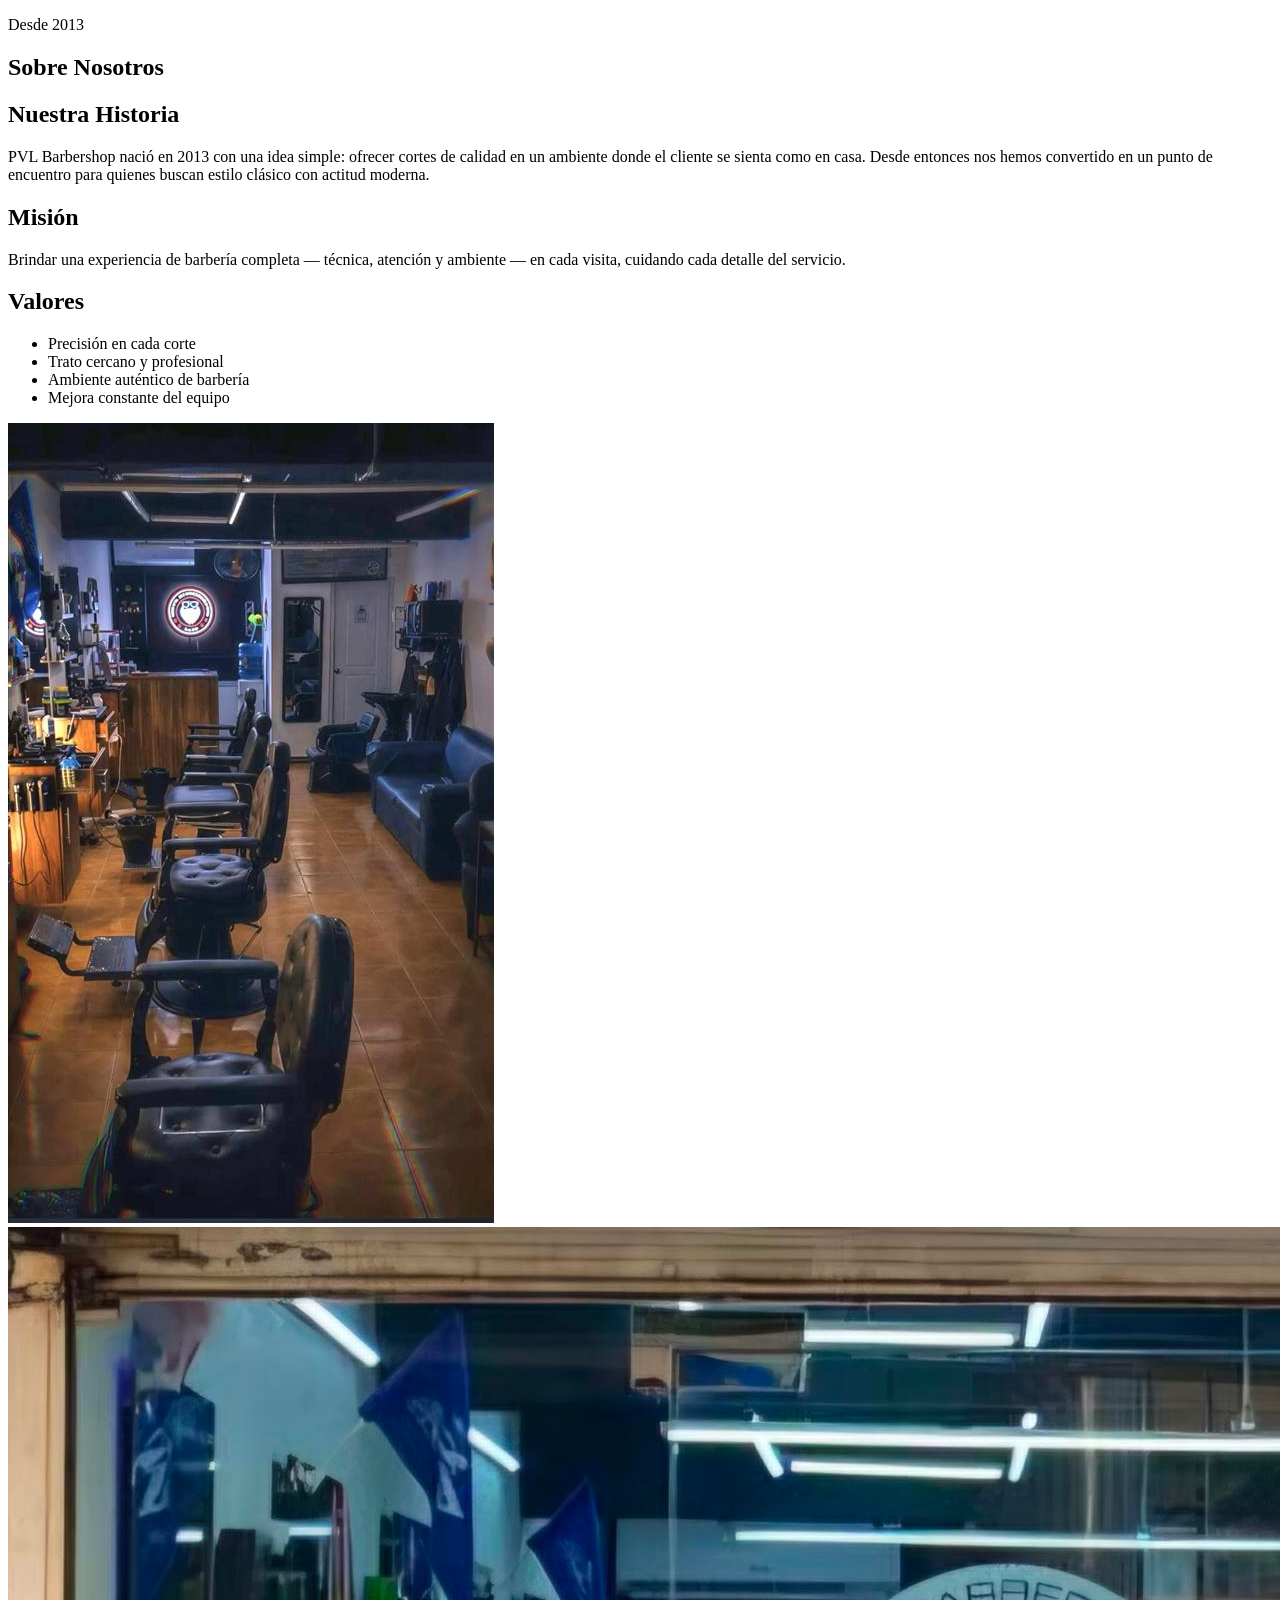
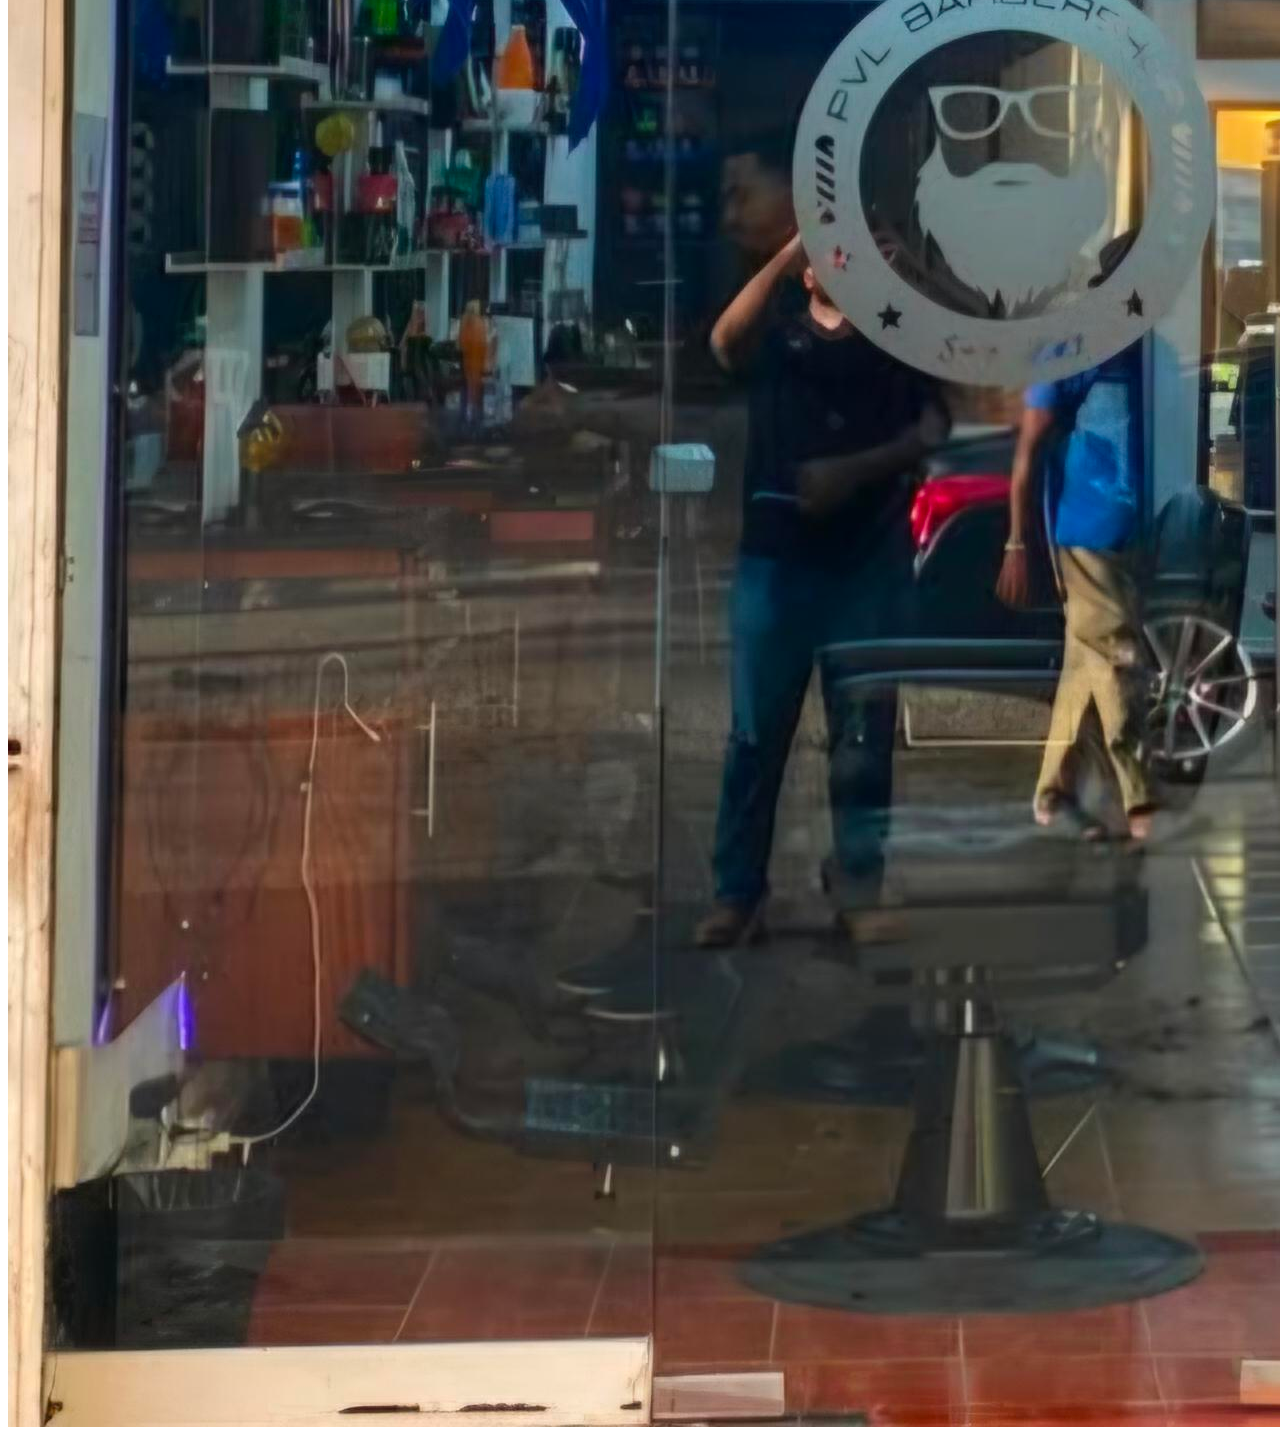
==== nosotros.html @ 2e09e43a "agrega pagina web plv barbeshop" ====
<!DOCTYPE html>
<html lang="es-DO">
<head>
<meta charset="UTF-8" />
<meta name="viewport" content="width=device-width, initial-scale=1.0" />
<title>Sobre Nosotros | PVL Barbershop — Barbería en Santo Domingo desde 2013</title>
<meta name="description" content="Conoce la historia de PVL Barbershop, barbería en Santo Domingo desde 2013. Estilo clásico, actitud moderna y atención cercana en cada corte." />
<link rel="canonical" href="https://www.pvlbarbershop.com/nosotros.html" />
<meta property="og:type" content="website" />
<meta property="og:title" content="Sobre Nosotros | PVL Barbershop" />
<meta property="og:description" content="La historia, misión y valores de PVL Barbershop, barbería en Santo Domingo desde 2013." />
<meta property="og:url" content="https://www.pvlbarbershop.com/nosotros.html" />
<meta property="og:locale" content="es_DO" />
<link rel="preconnect" href="https://fonts.googleapis.com">
<link href="https://fonts.googleapis.com/css2?family=Oswald:wght@400;600;700&family=Dancing+Script:wght@600&display=swap" rel="stylesheet">
<link rel="stylesheet" href="css/style.css" />
</head>
<body data-page="nosotros">

  <div id="site-header" class="site-header"></div>

  <section class="page-header">
    <div class="container">
      <p class="script-tag">Desde 2013</p>
      <h1 class="page-title">Sobre Nosotros</h1>
    </div>
  </section>

  <section class="section about-section">
    <div class="container about-grid">
      <div>
        <h2 class="section-title about-title">Nuestra Historia</h2>
        <p class="about-text">
          PVL Barbershop nació en 2013 con una idea simple: ofrecer cortes de calidad
          en un ambiente donde el cliente se sienta como en casa. Desde entonces nos
          hemos convertido en un punto de encuentro para quienes buscan estilo clásico
          con actitud moderna.
        </p>
        <h2 class="section-title about-title">Misión</h2>
        <p class="about-text">
          Brindar una experiencia de barbería completa — técnica, atención y ambiente —
          en cada visita, cuidando cada detalle del servicio.
        </p>
        <h2 class="section-title about-title">Valores</h2>
        <ul class="about-values">
          <li>Precisión en cada corte</li>
          <li>Trato cercano y profesional</li>
          <li>Ambiente auténtico de barbería</li>
          <li>Mejora constante del equipo</li>
        </ul>
      </div>
      <div class="about-gallery">
        <img src="assets/fondo.jpg" alt="Interior de PVL Barbershop" />
        <img src="assets/puerta.jpg" alt="Entrada de PVL Barbershop" />
      </div>
    </div>
  </section>

  <div id="site-footer" class="site-footer"></div>

  <script src="data/catalog.js"></script>
  <script src="js/layout.js"></script>
</body>
</html>
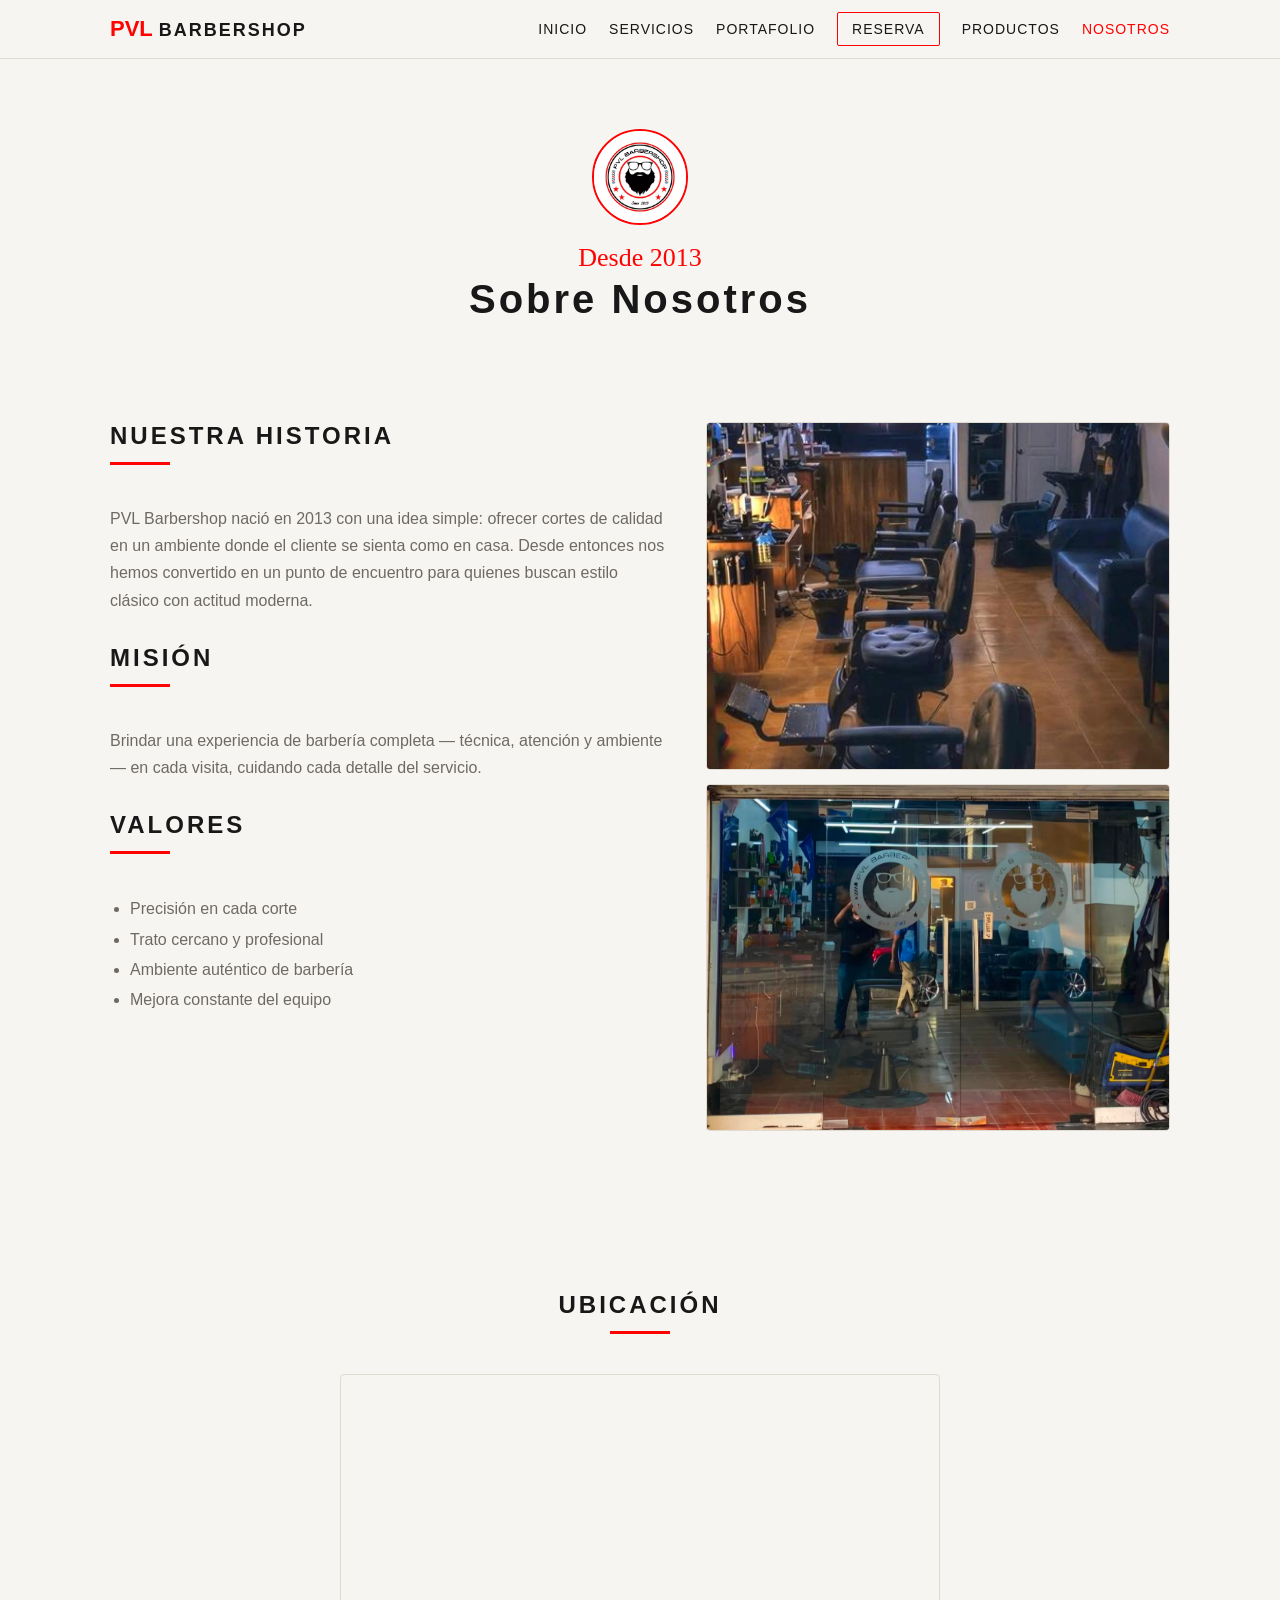
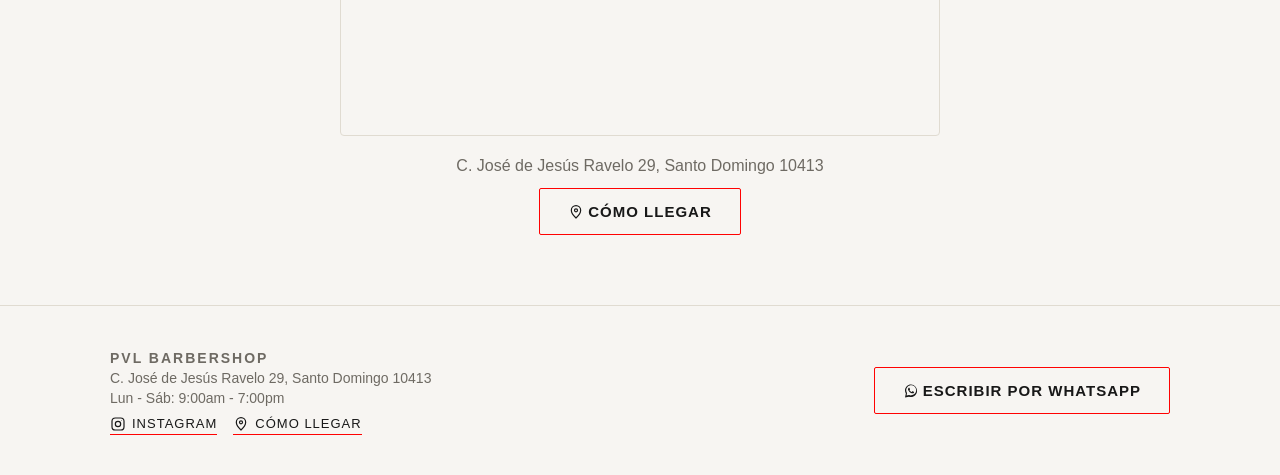
==== commit adeab3c7: "Actualizacion de la pagina web, colores y diseno" ====
--- a/nosotros.html
+++ b/nosotros.html
@@ -21,6 +21,7 @@
 
   <section class="page-header">
     <div class="container">
+      <img src="assets/logo2.JPEG" alt="PVL Barbershop" class="services-badge" />
       <p class="script-tag">Desde 2013</p>
       <h1 class="page-title">Sobre Nosotros</h1>
     </div>
@@ -56,9 +57,24 @@
     </div>
   </section>
 
+  <section class="section">
+    <div class="container">
+      <h2 class="section-title">Ubicación</h2>
+      <div class="map-wrap">
+        <iframe id="map-embed" width="600" height="450" style="border:0;" allowfullscreen="" loading="lazy" referrerpolicy="strict-origin-when-cross-origin"></iframe>
+      </div>
+      <p class="about-text map-address" id="map-address"></p>
+      <div class="map-cta">
+        <a class="btn btn-outline" id="map-directions" target="_blank" rel="noopener">Cómo Llegar</a>
+      </div>
+    </div>
+  </section>
+
   <div id="site-footer" class="site-footer"></div>
 
   <script src="data/catalog.js"></script>
+  <script src="js/icons.js"></script>
   <script src="js/layout.js"></script>
+  <script src="js/map.js"></script>
 </body>
 </html>
--- a/css/style.css
+++ b/css/style.css
@@ -0,0 +1,783 @@
+:root {
+  --bg: #f7f5f2;
+  --panel: #efece7;
+  --red: #ff0202;
+  --ink: #181818;
+  --gray: #6e6a63;
+  --border: #e0dbd1;
+  /* Texto sobre fondos oscuros (hero, fotos de producto, lightbox) */
+  --on-dark: #f5f5f5;
+  --on-dark-gray: #cfcac2;
+}
+
+* { box-sizing: border-box; }
+
+body {
+  margin: 0;
+  background: var(--bg);
+  color: var(--ink);
+  font-family: 'Oswald', Arial, sans-serif;
+  opacity: 0;
+  transition: opacity 0.35s ease;
+}
+body.page-loaded { opacity: 1; }
+body.page-leaving { opacity: 0; }
+body.modal-open { overflow: hidden; }
+
+.container {
+  max-width: 1100px;
+  margin: 0 auto;
+  padding: 0 20px;
+}
+
+/* ---------- Header ---------- */
+.site-header {
+  border-bottom: 1px solid var(--border);
+  position: sticky;
+  top: 0;
+  background: rgba(247, 245, 242, 0.94);
+  z-index: 50;
+}
+.header-inner {
+  display: flex;
+  align-items: center;
+  justify-content: space-between;
+  padding: 16px 20px;
+}
+.brand {
+  display: flex;
+  align-items: baseline;
+  text-decoration: none;
+  color: inherit;
+}
+.brand-name {
+  color: var(--red);
+  font-weight: 700;
+  font-size: 22px;
+  margin-right: 6px;
+}
+.brand-name-sub {
+  font-weight: 600;
+  font-size: 18px;
+  letter-spacing: 2px;
+}
+.main-nav a {
+  color: var(--ink);
+  text-decoration: none;
+  margin-left: 22px;
+  font-size: 14px;
+  letter-spacing: 1px;
+  text-transform: uppercase;
+}
+.main-nav a:hover { color: var(--red); }
+.main-nav a.active { color: var(--red); }
+.nav-cta {
+  border: 1px solid var(--red);
+  padding: 8px 14px;
+  border-radius: 2px;
+}
+
+.nav-toggle {
+  display: none;
+  flex-direction: column;
+  justify-content: space-between;
+  width: 26px;
+  height: 18px;
+  background: transparent;
+  border: none;
+  padding: 0;
+  cursor: pointer;
+}
+.nav-toggle span {
+  display: block;
+  height: 2px;
+  background: var(--ink);
+  border-radius: 1px;
+  transition: transform 0.25s ease, opacity 0.25s ease;
+}
+.nav-toggle-open span:nth-child(1) { transform: translateY(8px) rotate(45deg); }
+.nav-toggle-open span:nth-child(2) { opacity: 0; }
+.nav-toggle-open span:nth-child(3) { transform: translateY(-8px) rotate(-45deg); }
+
+/* ---------- Hero ---------- */
+.hero {
+  padding: 140px 0 110px;
+  text-align: center;
+}
+.script-tag {
+  font-family: 'Dancing Script', cursive;
+  color: var(--red);
+  font-size: 26px;
+  margin: 0;
+}
+.hero h1 {
+  font-size: 56px;
+  letter-spacing: 4px;
+  margin: 10px 0;
+}
+.hero-sub {
+  color: var(--gray);
+  max-width: 480px;
+  margin: 0 auto 30px;
+}
+.hero-full {
+  min-height: 100vh;
+  display: flex;
+  align-items: center;
+  padding: 0;
+}
+.hero-actions {
+  display: flex;
+  gap: 16px;
+  justify-content: center;
+  flex-wrap: wrap;
+}
+.hero-badge {
+  width: 140px;
+  height: 140px;
+  margin-bottom: 20px;
+}
+
+/* ---------- Encabezado de páginas internas ---------- */
+.page-header {
+  padding: 70px 0 30px;
+  text-align: center;
+}
+.page-title {
+  font-size: 40px;
+  letter-spacing: 3px;
+  margin: 4px 0 0;
+}
+.services-badge {
+  width: 96px;
+  height: 96px;
+  border-radius: 50%;
+  object-fit: cover;
+  margin-bottom: 14px;
+  border: 2px solid var(--red);
+}
+.page-header-solid {
+  background: var(--bg);
+  position: relative;
+  z-index: 1;
+}
+
+.btn {
+  display: inline-block;
+  padding: 14px 28px;
+  text-decoration: none;
+  font-weight: 600;
+  letter-spacing: 1px;
+  text-transform: uppercase;
+  border-radius: 2px;
+  cursor: pointer;
+  border: none;
+  font-family: 'Oswald', sans-serif;
+  font-size: 15px;
+}
+.btn-primary {
+  background: var(--red);
+  color: var(--on-dark);
+}
+.btn-primary:hover { background: #cc0202; }
+.btn-outline {
+  border: 1px solid var(--red);
+  color: var(--ink);
+  background: transparent;
+}
+.btn-outline:hover { background: var(--red); color: var(--on-dark); }
+
+/* ---------- Sections ---------- */
+.section { padding: 70px 0; }
+.section-alt { background: var(--panel); }
+.section-title {
+  text-align: center;
+  letter-spacing: 3px;
+  text-transform: uppercase;
+  margin-bottom: 40px;
+  position: relative;
+}
+.section-title::after {
+  content: "";
+  display: block;
+  width: 60px;
+  height: 3px;
+  background: var(--red);
+  margin: 12px auto 0;
+}
+
+.grid {
+  display: grid;
+  grid-template-columns: repeat(auto-fit, minmax(230px, 1fr));
+  gap: 22px;
+}
+
+.card {
+  background: #ffffff;
+  border: 1px solid var(--border);
+  border-radius: 4px;
+  padding: 22px;
+  display: flex;
+  flex-direction: column;
+  gap: 8px;
+  overflow: hidden;
+}
+.card-image {
+  margin: -22px -22px 6px;
+  aspect-ratio: 4 / 3;
+  background: var(--panel);
+}
+.card-image img {
+  width: 100%;
+  height: 100%;
+  object-fit: cover;
+  display: block;
+}
+.card-image-placeholder {
+  display: flex;
+  align-items: center;
+  justify-content: center;
+  color: var(--gray);
+  font-size: 12px;
+  letter-spacing: 1px;
+  text-transform: uppercase;
+  background: repeating-linear-gradient(135deg, var(--panel), var(--panel) 10px, #e6e1d8 10px, #e6e1d8 20px);
+}
+
+/* ---------- Deslizador de fotos (Productos) ---------- */
+.product-slider {
+  position: relative;
+  overflow: hidden;
+  touch-action: pan-y;
+}
+.product-slider-track {
+  display: flex;
+  width: 100%;
+  height: 100%;
+  transition: transform 0.35s ease;
+}
+.product-slider-track img {
+  width: 100%;
+  height: 100%;
+  object-fit: cover;
+  flex-shrink: 0;
+}
+.slider-arrow {
+  position: absolute;
+  top: 50%;
+  transform: translateY(-50%);
+  width: 28px;
+  height: 28px;
+  border-radius: 50%;
+  border: none;
+  background: rgba(255, 255, 255, 0.85);
+  color: var(--ink);
+  font-size: 18px;
+  line-height: 1;
+  cursor: pointer;
+  display: flex;
+  align-items: center;
+  justify-content: center;
+}
+.slider-arrow:hover { background: var(--red); color: var(--on-dark); }
+.slider-prev { left: 8px; }
+.slider-next { right: 8px; }
+.slider-dots {
+  position: absolute;
+  bottom: 8px;
+  left: 0;
+  right: 0;
+  display: flex;
+  justify-content: center;
+  gap: 5px;
+}
+.dot {
+  width: 6px;
+  height: 6px;
+  border-radius: 50%;
+  background: rgba(255, 255, 255, 0.7);
+  border: 1px solid rgba(0, 0, 0, 0.15);
+}
+.dot.active { background: var(--red); border-color: var(--red); }
+.card h3 { margin: 0; letter-spacing: 1px; }
+.card .price { color: var(--red); font-weight: 600; font-size: 20px; }
+.card .meta { color: var(--gray); font-size: 13px; }
+.card .desc { color: var(--gray); font-size: 14px; flex-grow: 1; }
+.card .btn { margin-top: 10px; text-align: center; }
+
+.barber-card { text-align: center; cursor: pointer; text-decoration: none; color: inherit; }
+.barber-card:hover { border-color: var(--red); }
+.barber-avatar {
+  width: 84px;
+  height: 84px;
+  border-radius: 50%;
+  background: var(--panel);
+  border: 2px solid var(--red);
+  margin: 0 auto 12px;
+  display: flex;
+  align-items: center;
+  justify-content: center;
+  overflow: hidden;
+  font-size: 28px;
+  font-weight: 600;
+  color: var(--red);
+}
+.barber-avatar img {
+  width: 100%;
+  height: 100%;
+  object-fit: cover;
+}
+
+.portfolio-grid {
+  display: grid;
+  grid-template-columns: repeat(auto-fit, minmax(220px, 1fr));
+  gap: 6px;
+}
+.portfolio-item {
+  aspect-ratio: 1 / 1;
+  overflow: hidden;
+  border-radius: 4px;
+  background: var(--panel);
+}
+.portfolio-item img {
+  width: 100%;
+  height: 100%;
+  object-fit: cover;
+  cursor: zoom-in;
+  transition: transform 0.3s ease;
+}
+.portfolio-item img:hover { transform: scale(1.05); }
+
+.section-cta { text-align: center; margin-top: 30px; }
+
+.schedule-table {
+  max-width: 480px;
+  margin: 0 auto;
+  border: 1px solid var(--border);
+  border-radius: 4px;
+  overflow: hidden;
+  background: #ffffff;
+}
+.schedule-row {
+  display: flex;
+  justify-content: space-between;
+  padding: 14px 20px;
+  border-bottom: 1px solid var(--border);
+  color: var(--gray);
+}
+.schedule-row:last-child { border-bottom: none; }
+.schedule-today {
+  color: var(--ink);
+  background: rgba(255, 2, 2, 0.08);
+  border-left: 3px solid var(--red);
+  font-weight: 600;
+}
+
+/* ---------- Booking form ---------- */
+.booking-form {
+  max-width: 480px;
+  margin: 0 auto;
+  display: flex;
+  flex-direction: column;
+  gap: 16px;
+}
+.booking-form label {
+  display: flex;
+  flex-direction: column;
+  gap: 6px;
+  font-size: 13px;
+  letter-spacing: 1px;
+  text-transform: uppercase;
+  color: var(--gray);
+}
+.booking-form input,
+.booking-form select {
+  background: #ffffff;
+  border: 1px solid var(--border);
+  color: var(--ink);
+  padding: 12px;
+  border-radius: 3px;
+  font-family: 'Oswald', sans-serif;
+  font-size: 15px;
+}
+.booking-form .btn { margin-top: 8px; }
+
+/* ---------- Footer ---------- */
+.site-footer {
+  border-top: 1px solid var(--border);
+  padding: 40px 0;
+}
+.footer-inner {
+  display: flex;
+  flex-wrap: wrap;
+  justify-content: space-between;
+  align-items: center;
+  gap: 20px;
+}
+.footer-inner p { color: var(--gray); margin: 4px 0; font-size: 14px; }
+.footer-social {
+  display: flex;
+  gap: 16px;
+  flex-wrap: wrap;
+  margin-top: 10px;
+}
+.footer-social a {
+  display: inline-flex;
+  align-items: center;
+  gap: 6px;
+  color: var(--ink);
+  text-decoration: none;
+  font-size: 13px;
+  letter-spacing: 1px;
+  text-transform: uppercase;
+  border-bottom: 1px solid var(--red);
+  padding-bottom: 2px;
+}
+.footer-social a:hover { color: var(--red); }
+.icon { width: 16px; height: 16px; flex-shrink: 0; }
+.btn .icon { width: 16px; height: 16px; margin-right: 4px; vertical-align: -3px; }
+
+/* ---------- Fondo con transición (Productos) ---------- */
+.bg-slideshow {
+  position: fixed;
+  inset: 0;
+  z-index: -1;
+}
+.bg-slideshow::after {
+  content: "";
+  position: absolute;
+  inset: 0;
+  background: linear-gradient(rgba(8, 8, 9, 0.6), rgba(8, 8, 9, 0.82));
+}
+.bg-slide {
+  position: absolute;
+  inset: 0;
+  background-size: cover;
+  background-position: center;
+  opacity: 0;
+  transition: opacity 1.8s ease;
+}
+.bg-slide.active { opacity: 1; }
+body[data-page="productos"] .section:not(.section-alt) {
+  background: transparent;
+}
+
+/* ---------- Sobre Nosotros ---------- */
+.about-grid {
+  display: grid;
+  grid-template-columns: 1.2fr 1fr;
+  gap: 40px;
+  align-items: start;
+}
+.about-title { text-align: left; margin-top: 30px; }
+.about-title:first-child { margin-top: 0; }
+.about-title::after { margin: 12px 0 0; }
+.about-text { color: var(--gray); line-height: 1.7; }
+.about-values { color: var(--gray); line-height: 1.9; padding-left: 20px; }
+.about-gallery {
+  display: grid;
+  gap: 14px;
+}
+.about-gallery img {
+  width: 100%;
+  aspect-ratio: 4 / 3;
+  object-fit: cover;
+  border-radius: 4px;
+  border: 1px solid var(--border);
+}
+
+.map-wrap {
+  max-width: 600px;
+  margin: 0 auto;
+  border-radius: 4px;
+  overflow: hidden;
+  border: 1px solid var(--border);
+}
+.map-wrap iframe { width: 100%; height: 360px; display: block; }
+.map-address { text-align: center; margin: 16px 0 8px; }
+.map-cta { text-align: center; }
+
+/* ---------- Modal de barbero (estilo perfil) ---------- */
+.modal-overlay {
+  position: fixed;
+  inset: 0;
+  z-index: 300;
+  background: rgba(0, 0, 0, 0.75);
+  backdrop-filter: blur(6px);
+  -webkit-backdrop-filter: blur(6px);
+  display: flex;
+  align-items: center;
+  justify-content: center;
+  opacity: 0;
+  pointer-events: none;
+  transition: opacity 0.3s ease;
+  padding: 20px;
+}
+.modal-overlay.open {
+  opacity: 1;
+  pointer-events: auto;
+}
+.barber-modal {
+  background: var(--bg);
+  border: 1px solid var(--border);
+  border-radius: 8px;
+  width: 100%;
+  max-width: 420px;
+  max-height: 88vh;
+  display: flex;
+  flex-direction: column;
+  position: relative;
+  transform: scale(0.9);
+  transition: transform 0.3s ease;
+  overflow: hidden;
+}
+.modal-overlay.open .barber-modal {
+  transform: scale(1);
+}
+.modal-scroll {
+  overflow-y: auto;
+  padding: 28px 20px 20px;
+}
+.modal-close {
+  position: absolute;
+  top: 10px;
+  right: 10px;
+  z-index: 2;
+  width: 32px;
+  height: 32px;
+  border-radius: 50%;
+  border: none;
+  background: rgba(0, 0, 0, 0.55);
+  color: var(--on-dark);
+  font-size: 20px;
+  line-height: 1;
+  cursor: pointer;
+}
+.modal-close:hover { background: var(--red); }
+.modal-profile-header {
+  text-align: center;
+  margin-bottom: 18px;
+}
+.modal-avatar {
+  width: 96px;
+  height: 96px;
+  border-radius: 50%;
+  border: 2px solid var(--red);
+  background: var(--panel);
+  margin: 0 auto 12px;
+  display: flex;
+  align-items: center;
+  justify-content: center;
+  overflow: hidden;
+  font-size: 32px;
+  font-weight: 600;
+  color: var(--red);
+}
+.modal-avatar img { width: 100%; height: 100%; object-fit: cover; }
+.modal-profile-header h3 { margin: 0; letter-spacing: 1px; }
+.modal-tagline { color: var(--gray); font-size: 13px; margin: 6px 0 0; }
+
+.modal-tabs {
+  display: flex;
+  gap: 8px;
+  margin-bottom: 18px;
+}
+.modal-tab {
+  flex: 1;
+  background: var(--panel);
+  border: 1px solid var(--border);
+  border-radius: 20px;
+  padding: 9px 6px;
+  font-family: 'Oswald', sans-serif;
+  font-size: 12px;
+  letter-spacing: 0.5px;
+  text-transform: uppercase;
+  color: var(--ink);
+  cursor: pointer;
+  text-align: center;
+  transition: background 0.2s ease, color 0.2s ease;
+}
+.modal-tab.active {
+  background: var(--ink);
+  color: var(--bg);
+  border-color: var(--ink);
+}
+.modal-tab-count {
+  display: inline-block;
+  background: rgba(0, 0, 0, 0.12);
+  color: inherit;
+  font-size: 10px;
+  border-radius: 10px;
+  padding: 1px 6px;
+  margin-left: 2px;
+}
+.modal-tab.active .modal-tab-count { background: var(--red); color: var(--on-dark); }
+.modal-services {
+  display: flex;
+  flex-direction: column;
+  gap: 8px;
+  margin-bottom: 18px;
+}
+.modal-service-row {
+  display: flex;
+  align-items: center;
+  gap: 10px;
+  padding: 8px;
+  border: 1px solid var(--border);
+  border-radius: 4px;
+  background: #ffffff;
+}
+.modal-service-row .btn-sm {
+  padding: 8px 12px;
+  font-size: 12px;
+  flex-shrink: 0;
+}
+.modal-service-name {
+  flex-grow: 1;
+  font-size: 14px;
+  letter-spacing: 0.5px;
+}
+.modal-service-thumb {
+  width: 52px;
+  height: 52px;
+  border-radius: 4px;
+  overflow: hidden;
+  flex-shrink: 0;
+  background: var(--panel);
+}
+.modal-service-thumb img {
+  width: 100%;
+  height: 100%;
+  object-fit: cover;
+  cursor: zoom-in;
+}
+.modal-service-thumb-placeholder {
+  width: 100%;
+  height: 100%;
+  background: repeating-linear-gradient(135deg, var(--panel), var(--panel) 6px, #e6e1d8 6px, #e6e1d8 12px);
+}
+.modal-video {
+  aspect-ratio: 16 / 9;
+  background: var(--panel);
+  border-radius: 4px;
+  overflow: hidden;
+  margin-bottom: 16px;
+}
+.modal-video video { width: 100%; height: 100%; object-fit: cover; }
+.modal-video-placeholder {
+  width: 100%;
+  height: 100%;
+  display: flex;
+  align-items: center;
+  justify-content: center;
+  color: var(--gray);
+  font-size: 12px;
+  letter-spacing: 1px;
+  text-transform: uppercase;
+  background: repeating-linear-gradient(135deg, var(--panel), var(--panel) 10px, #e6e1d8 10px, #e6e1d8 20px);
+}
+.modal-gallery {
+  display: grid;
+  grid-template-columns: repeat(3, 1fr);
+  gap: 4px;
+}
+.modal-gallery-item {
+  aspect-ratio: 1 / 1;
+  overflow: hidden;
+  background: var(--panel);
+}
+.modal-gallery-item img { width: 100%; height: 100%; object-fit: cover; cursor: zoom-in; }
+.modal-gallery-placeholder {
+  background: repeating-linear-gradient(135deg, var(--panel), var(--panel) 10px, #e6e1d8 10px, #e6e1d8 20px);
+}
+.modal-gallery-empty { text-align: center; padding: 10px 0; }
+
+/* ---------- Lightbox (ampliar foto) ---------- */
+.lightbox-overlay {
+  position: fixed;
+  inset: 0;
+  z-index: 400;
+  background: rgba(0, 0, 0, 0.92);
+  display: flex;
+  align-items: center;
+  justify-content: center;
+  opacity: 0;
+  pointer-events: none;
+  transition: opacity 0.25s ease;
+  padding: 30px;
+}
+.lightbox-overlay.open {
+  opacity: 1;
+  pointer-events: auto;
+}
+.lightbox-overlay img {
+  max-width: 100%;
+  max-height: 100%;
+  border-radius: 4px;
+}
+.lightbox-close {
+  position: absolute;
+  top: 18px;
+  right: 22px;
+  width: 40px;
+  height: 40px;
+  border-radius: 50%;
+  border: none;
+  background: rgba(255, 255, 255, 0.15);
+  color: var(--on-dark);
+  font-size: 24px;
+  line-height: 1;
+  cursor: pointer;
+}
+.lightbox-close:hover { background: var(--red); }
+.modal-book-btn {
+  display: block;
+  text-align: center;
+  border-radius: 0;
+  margin: 0;
+}
+
+@media (max-width: 640px) {
+  .nav-toggle { display: flex; }
+  .main-nav {
+    position: absolute;
+    top: 100%;
+    left: 0;
+    right: 0;
+    flex-direction: column;
+    align-items: flex-start;
+    background: rgba(247, 245, 242, 0.98);
+    border-bottom: 1px solid var(--border);
+    padding: 0 20px;
+    max-height: 0;
+    overflow: hidden;
+    opacity: 0;
+    pointer-events: none;
+    transition: max-height 0.3s ease, opacity 0.3s ease, padding 0.3s ease;
+  }
+  .main-nav.nav-open {
+    max-height: 320px;
+    opacity: 1;
+    pointer-events: auto;
+    padding: 10px 20px 20px;
+  }
+  .main-nav a {
+    margin: 0;
+    padding: 12px 0;
+    width: 100%;
+    border-bottom: 1px solid var(--border);
+  }
+  .main-nav a:last-child { border-bottom: none; }
+  .main-nav a.nav-cta { border: 1px solid var(--red); padding: 10px 14px; margin-top: 8px; }
+  .hero h1 { font-size: 38px; }
+  .about-grid { grid-template-columns: 1fr; }
+  .modal-overlay { padding: 0; }
+  .barber-modal {
+    max-width: 100%;
+    width: 100%;
+    height: 100%;
+    max-height: 100%;
+    border-radius: 0;
+  }
+  .modal-gallery { grid-template-columns: repeat(2, 1fr); }
+}
